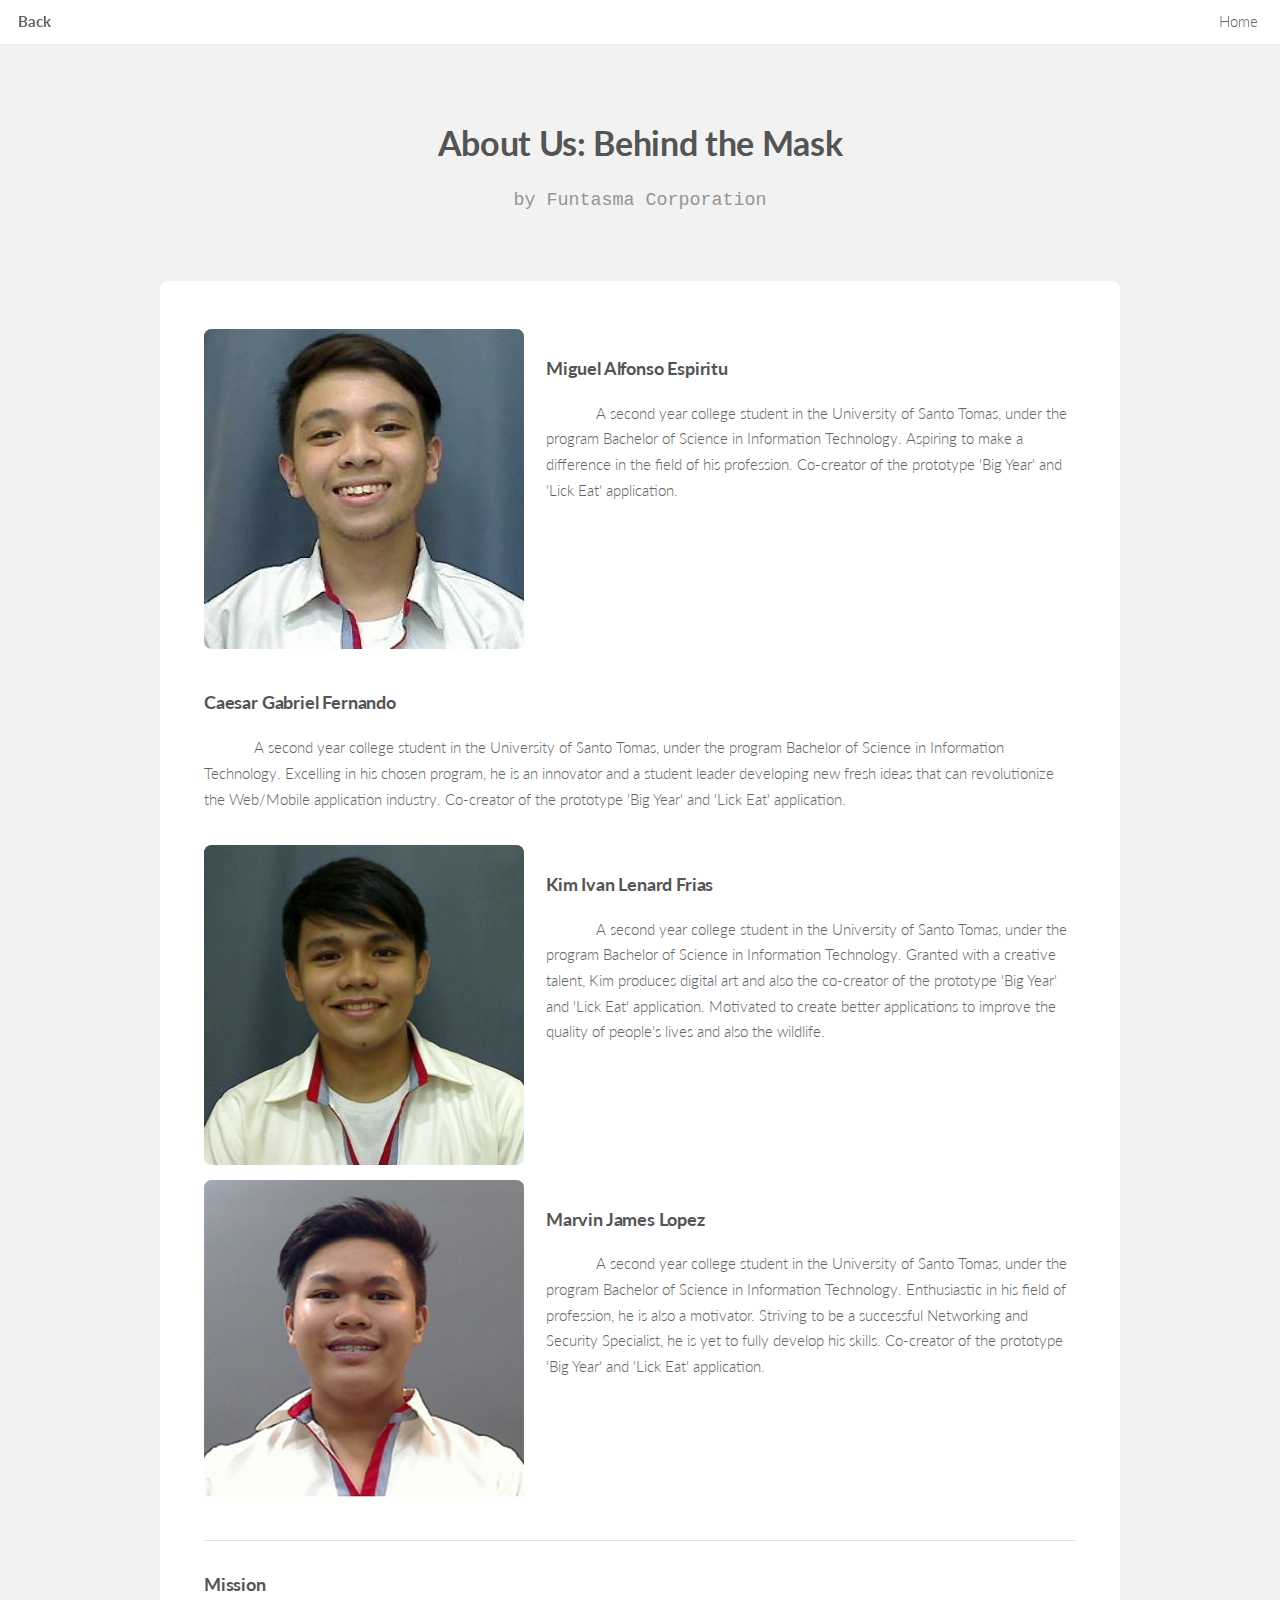
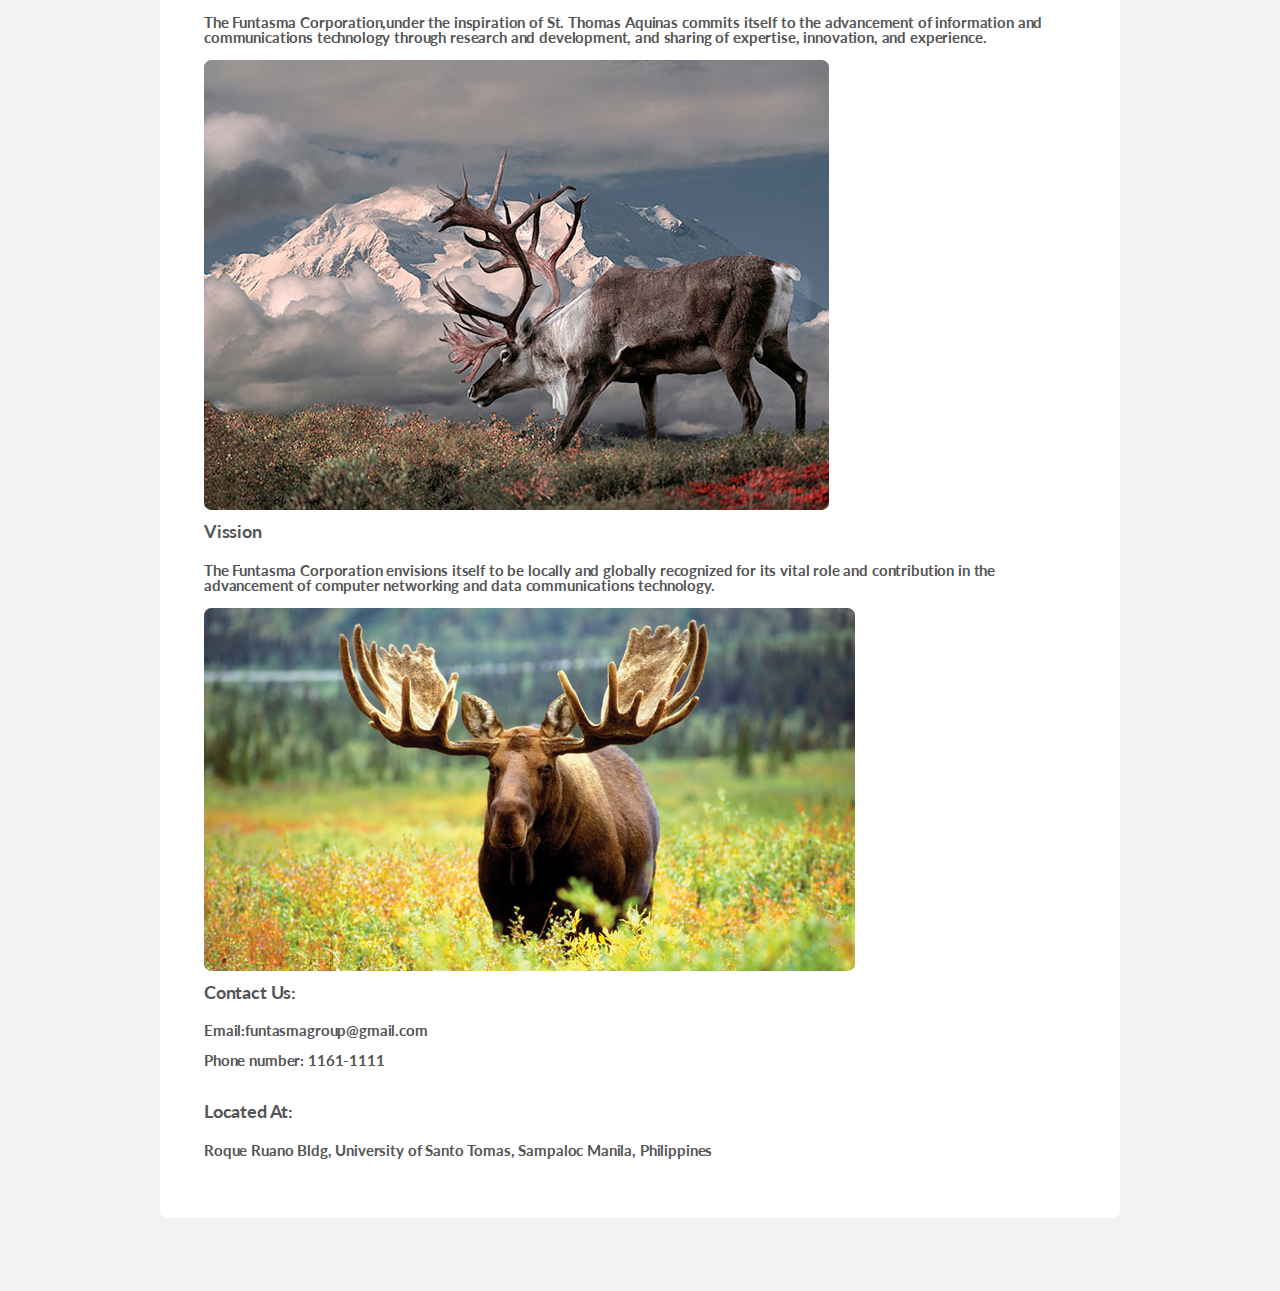
==== About Us.html @ 02ab01d4 "Final" ====
<!DOCTYPE HTML>

<!-- CAPITAL -->

<html>
	<head>
		<title>Big Year Web Page</title>
		<link rel="icon" type="image/png" href="images/logo.png" />
		
		<meta http-equiv="content-type" content="text/html; charset=utf-8" />
		<meta name="description" content="" />
		<meta name="keywords" content="" />

		<script src="js/jquery.min.js"></script>
		<script src="js/jquery.dropotron.min.js"></script>
		<script src="js/jquery.scrollgress.min.js"></script>
		<script src="js/jquery.scrolly.min.js"></script>
		<script src="js/jquery.slidertron.min.js"></script>
		<script src="js/skel.min.js"></script>
		<script src="js/skel-layers.min.js"></script>
		<script src="js/init.js"></script>
		<noscript>
			<link rel="stylesheet" href="css/skel.css" />
			<link rel="stylesheet" href="css/style.css" />
			<link rel="stylesheet" href="css/style-xlarge.css" />
		</noscript>
		
	</head>
	<body style="background-image: url(images/Wild1.jpg); background-size: cover">

		<!-- Header -->
			<header id="header" class="skel-layers-fixed">
			<h1><a href="index.html">Back</a></h1>		
			<nav id="nav">
					<ul>
						<li><a href="index.html">Home</a></li>
					</ul>
				</nav>
			</header>

		<!-- Main -->
			<section id="main" class="wrapper style1">
				<header class="major">
					<h2>About Us: Behind the Mask</h2>
					<p style="font-family: courier">by Funtasma Corporation</p>
				</header>
				<div class="container">
					<div class="row 150%">


							<!-- Content -->
								<section id="content">								
									<div class= "right">
									<a href="#" class="image left"><img src="images/AU-migz.jpg" alt="" /></a>
									</div>
									<p>
									<h3>Miguel Alfonso Espiritu</h3>
									<div class="eksdi">
									 A second year college student in the University of Santo Tomas,  under the program Bachelor of Science in Information Technology.
									 Aspiring to make a difference in the field of his profession. Co-creator of the prototype 'Big Year' and 'Lick Eat' application. 
									 
									
									</p>
									</div>
								</section>
								
								
								<section id="content">
									<div class= "right">

									<a href="#" class="image left"><img src="images/AU-caesar.jpg" alt="" /></a>
									</div>
									<p>
									<h3>Caesar Gabriel Fernando</h3>
									<div class="eksdi">
									 A second year college student in the University of Santo Tomas,  under the program Bachelor of Science in Information Technology. Excelling 
									 in his chosen program, he is an innovator and a student leader developing new fresh ideas that can revolutionize the Web/Mobile application 
									 industry. Co-creator of the prototype 'Big Year' and 'Lick Eat' application. 									 
									</p>
								</section>
								

								<section id="content">								
									<div class= "right">
									<a href="#" class="image left"><img src="images/AU-kim.jpg" alt="" /></a>
									</div>
									<p>
									<h3>Kim Ivan Lenard Frias</h3>
									<div class="eksdi">
									 A second year college student in the University of Santo Tomas,  under the program Bachelor of Science in Information Technology. 
									 Granted with a creative talent, Kim produces digital art and also the co-creator of the prototype 'Big Year' and 'Lick Eat' application.
									 Motivated to create better applications to improve the quality of people's lives and also the wildlife. 
									</p>
									</div>
								</section>

								
								<section id="content">								
									<div class= "right">
									<a href="#" class="image left"><img src="images/AU-marvin.jpg" alt="" /></a>
									</div>
									<p>
									<h3>Marvin James Lopez </h3>
									<div class="eksdi">
									 A second year college student in the University of Santo Tomas, under the program Bachelor of Science in Information Technology. Enthusiastic
									 in his field of profession, he is also a motivator. Striving to be a successful Networking and Security Specialist, he is yet to fully develop
									 his skills. Co-creator of the prototype 'Big Year' and 'Lick Eat' application. 
									</p>
									</div>
								</section>
								
								
								<!-- Sidebar -->
								<section id="sidebar">
									<section>
									</section>
									<hr />
									<section>
										<h3>Mission</h3>
										<h1>The Funtasma Corporation,under the inspiration of St. Thomas Aquinas commits itself to the advancement of
										information and communications technology through research and development,
										and sharing of expertise, innovation, and experience. </h1>
										<a href="#" class="image img"><img src="images/wildlife-4.jpg" alt="" /></a>
										
										<h3>Vission</h3>
										<h1> The Funtasma Corporation envisions itself to be locally and globally recognized for
										its vital role and contribution in
										the advancement of computer networking and data communications technology.</h1>
										<a href="#" class="image img"><img src="images/wildlife-3.jpg" alt="" /></a>
										
										<h3>Contact Us:</h3>
										<h1>Email:funtasmagroup@gmail.com<h1>
										<p>Phone number: 1161-1111</p>
								
										<h3>Located At:</h3>
										<h1>Roque Ruano Bldg, University of Santo Tomas, Sampaloc Manila, Philippines</h1>
									</section>
								</section>
								
					</div>
				</div>
			</section>

	</body>
</html>
---- css/skel.css ----
/* Resets (http://meyerweb.com/eric/tools/css/reset/ | v2.0 | 20110126 | License: none (public domain)) */

	html,body,div,span,applet,object,iframe,h1,h2,h3,h4,h5,h6,p,blockquote,pre,a,abbr,acronym,address,big,cite,code,del,dfn,em,img,ins,kbd,q,s,samp,small,strike,strong,sub,sup,tt,var,b,u,i,center,dl,dt,dd,ol,ul,li,fieldset,form,label,legend,table,caption,tbody,tfoot,thead,tr,th,td,article,aside,canvas,details,embed,figure,figcaption,footer,header,hgroup,menu,nav,output,ruby,section,summary,time,mark,audio,video{margin:0;padding:0;border:0;font-size:100%;font:inherit;vertical-align:baseline;}article,aside,details,figcaption,figure,footer,header,hgroup,menu,nav,section{display:block;}body{line-height:1;}ol,ul{list-style:none;}blockquote,q{quotes:none;}blockquote:before,blockquote:after,q:before,q:after{content:'';content:none;}table{border-collapse:collapse;border-spacing:0;}body{-webkit-text-size-adjust:none}

/* Box Model */

	*, *:before, *:after {
		-moz-box-sizing: border-box;
		-webkit-box-sizing: border-box;
		box-sizing: border-box;
	}

/* Container */

	body {
		/* min-width: (containers) */
		min-width: 1200px;
	}

	.container {
		margin-left: auto;
		margin-right: auto;
		
		/* width: (containers) */
		width: 1200px;
	}

	/* Modifiers */

		/* 125% */
			.container.\31 25\25 {
				width: 100%;
				
				/* max-width: (containers * 1.25) */
				max-width: 1500px;

				/* min-width: (containers) */
				min-width: 1200px;
			}

		/* 75% */
			.container.\37 5\25 {
				
				/* width: (containers * 0.75) */
				width: 900px;

			}

		/* 50% */
			.container.\35 0\25 {
				
				/* width: (containers * 0.50) */
				width: 600px;

			}

		/* 25% */
			.container.\32 5\25 {
				
				/* width: (containers * 0.25) */
				width: 300px;

			}

/* Grid */

	.row {
		border-bottom: solid 1px transparent;
	}
	
	.row > * {
		float: left;
	}
	
	.row:after, .row:before {
		content: '';
		display: block;
		clear: both;
		height: 0;
	}
	
	.row.uniform > * > :first-child {
		margin-top: 0;
	}
	
	.row.uniform > * > :last-child {
		margin-bottom: 0;
	}

	/* Gutters */

		/* Normal */
		
			.row > * {
				/* padding: (gutters.horizontal) 0 0 (gutters.vertical) */
				padding: 0 0 0 2em;
			}

			.row {
				/* margin: -(gutters.horizontal) 0 0 -(gutters.vertical) */
				margin: 0 0 0 -2em;
			}
			
			.row.uniform > * {
				/* padding: (gutters.vertical) 0 0 (gutters.vertical) */
				padding: 2em 0 0 2em;
			}

			.row.uniform {
				/* margin: -(gutters.vertical) 0 0 -(gutters.vertical) */
				margin: -2em 0 0 -2em;
			}
			
		/* 200% */
		
			.row.\32 00\25 > * {
				/* padding: (gutters.horizontal) 0 0 (gutters.vertical) */
				padding: 0 0 0 4em;
			}

			.row.\32 00\25 {
				/* margin: -(gutters.horizontal) 0 0 -(gutters.vertical) */
				margin: 0 0 0 -4em;
			}

			.row.uniform.\32 00\25 > * {
				/* padding: (gutters.vertical) 0 0 (gutters.vertical) */
				padding: 4em 0 0 4em;
			}

			.row.uniform.\32 00\25 {
				/* margin: -(gutters.vertical) 0 0 -(gutters.vertical) */
				margin: -4em 0 0 -4em;
			}

		/* 150% */
		
			.row.\31 50\25 > * {
				/* padding: (gutters.horizontal) 0 0 (gutters.vertical) */
				padding: 0 0 0 1.5em;
			}

			.row.\31 50\25 {
				/* margin: -(gutters.horizontal) 0 0 -(gutters.vertical) */
				margin: 0 0 0 -1.5em;
			}

			.row.uniform.\31 50\25 > * {
				/* padding: (gutters.vertical) 0 0 (gutters.vertical) */
				padding: 1.5em 0 0 1.5em;
			}

			.row.uniform.\31 50\25 {
				/* margin: -(gutters.vertical) 0 0 -(gutters.vertical) */
				margin: -1.5em 0 0 -1.5em;
			}

		/* 50% */
		
			.row.\35 0\25 > * {
				/* padding: (gutters.horizontal) 0 0 (gutters.vertical) */
				padding: 0 0 0 1em;
			}

			.row.\35 0\25 {
				/* margin: -(gutters.horizontal) 0 0 -(gutters.vertical) */
				margin: 0 0 0 -1em;
			}

			.row.uniform.\35 0\25 > * {
				/* padding: (gutters.vertical) 0 0 (gutters.vertical) */
				padding: 1em 0 0 1em;
			}

			.row.uniform.\35 0\25 {
				/* margin: -(gutters.vertical) 0 0 -(gutters.vertical) */
				margin: -1em 0 0 -1em;
			}

		/* 25% */
		
			.row.\32 5\25 > * {
				/* padding: (gutters.horizontal) 0 0 (gutters.vertical) */
				padding: 0 0 0 0.5em;
			}

			.row.\32 5\25 {
				/* margin: -(gutters.horizontal) 0 0 -(gutters.vertical) */
				margin: 0 0 0 -0.5em;
			}

			.row.uniform.\32 5\25 > * {
				/* padding: (gutters.vertical) 0 0 (gutters.vertical) */
				padding: 0.5em 0 0 0.5em;
			}

			.row.uniform.\32 5\25 {
				/* margin: -(gutters.vertical) 0 0 -(gutters.vertical) */
				margin: -0.5em 0 0 -0.5em;
			}

		/* 0% */
		
			.row.\30 \25 > * {
				/* padding: (gutters.horizontal) 0 0 (gutters.vertical) */
				padding: 0;
			}

			.row.\30 \25 {
				/* margin: -(gutters.horizontal) 0 0 -(gutters.vertical) */
				margin: 0;
			}

	/* Cells */

		.\31 2u, .\31 2u\24, .\31 2u\28 1\29, .\31 2u\24\28 1\29 { width: 100%; clear: none; }
		.\31 1u, .\31 1u\24, .\31 1u\28 1\29, .\31 1u\24\28 1\29 { width: 91.6666666667%; clear: none; }
		.\31 0u, .\31 0u\24, .\31 0u\28 1\29, .\31 0u\24\28 1\29 { width: 83.3333333333%; clear: none; }
		.\39 u, .\39 u\24, .\39 u\28 1\29, .\39 u\24\28 1\29 { width: 75%; clear: none; }
		.\38 u, .\38 u\24, .\38 u\28 1\29, .\38 u\24\28 1\29 { width: 66.6666666667%; clear: none; }
		.\37 u, .\37 u\24, .\37 u\28 1\29, .\37 u\24\28 1\29 { width: 58.3333333333%; clear: none; }
		.\36 u, .\36 u\24, .\36 u\28 1\29, .\36 u\24\28 1\29 { width: 50%; clear: none; }
		.\35 u, .\35 u\24, .\35 u\28 1\29, .\35 u\24\28 1\29 { width: 41.6666666667%; clear: none; }
		.\34 u, .\34 u\24, .\34 u\28 1\29, .\34 u\24\28 1\29 { width: 33.3333333333%; clear: none; }
		.\33 u, .\33 u\24, .\33 u\28 1\29, .\33 u\24\28 1\29 { width: 25%; clear: none; }
		.\32 u, .\32 u\24, .\32 u\28 1\29, .\32 u\24\28 1\29 { width: 16.6666666667%; clear: none; }
		.\31 u, .\31 u\24, .\31 u\28 1\29, .\31 u\24\28 1\29 { width: 8.3333333333%; clear: none; }

		.\31 2u\24 + *, .\31 2u\24\28 1\29 + *,
		.\31 1u\24 + *, .\31 1u\24\28 1\29 + *,
		.\31 0u\24 + *, .\31 0u\24\28 1\29 + *,
		.\39 u\24 + *, .\39 u\24\28 1\29 + *,
		.\38 u\24 + *, .\38 u\24\28 1\29 + *,
		.\37 u\24 + *, .\37 u\24\28 1\29 + *,
		.\36 u\24 + *, .\36 u\24\28 1\29 + *,
		.\35 u\24 + *, .\35 u\24\28 1\29 + *,
		.\34 u\24 + *, .\34 u\24\28 1\29 + *,
		.\33 u\24 + *, .\33 u\24\28 1\29 + *,
		.\32 u\24 + *, .\32 u\24\28 1\29 + *,
		.\31 u\24  + *,  .\31 u\24\28 1\29 + * {
			clear: left;
		}
			
		.\-11u { margin-left: 91.6666666667% }
		.\-10u { margin-left: 83.3333333333% }
		.\-9u { margin-left: 75% }
		.\-8u { margin-left: 66.6666666667% }
		.\-7u { margin-left: 58.3333333333% }
		.\-6u { margin-left: 50% }
		.\-5u { margin-left: 41.6666666667% }
		.\-4u { margin-left: 33.3333333333% }
		.\-3u { margin-left: 25% }
		.\-2u { margin-left: 16.6666666667% }
		.\-1u { margin-left: 8.3333333333% }
---- css/style.css ----
@import url(font-awesome.min.css);
@import url("http://fonts.googleapis.com/css?family=Lato:300,700");

/*
	Drift by Pixelarity
	pixelarity.com @pixelarity
	License: pixelarity.com/license
*/

/* Basic */

	body {
		background: #fff;
	}

		body.is-loading * {
			-moz-animation: none !important;
			-webkit-animation: none !important;
			-o-animation: none !important;
			-ms-animation: none !important;
			animation: none !important;
			-moz-transition: none !important;
			-webkit-transition: none !important;
			-o-transition: none !important;
			-ms-transition: none !important;
			transition: none !important;
		}

	body, input, select, textarea {
		color: #646464;
		font-family: "Lato", Helvetica, sans-serif;
		font-size: 15pt;
		font-weight: 300;
		line-height: 1.75em;
	}

	a {
		-moz-transition: color 0.2s ease-in-out, border-color 0.2s ease-in-out;
		-webkit-transition: color 0.2s ease-in-out, border-color 0.2s ease-in-out;
		-o-transition: color 0.2s ease-in-out, border-color 0.2s ease-in-out;
		-ms-transition: color 0.2s ease-in-out, border-color 0.2s ease-in-out;
		transition: color 0.2s ease-in-out, border-color 0.2s ease-in-out;
		color: #e0555a;
		text-decoration: none;
		border-bottom: dotted 1px;
	}

		a:hover {
			text-decoration: none;
			color: #e0555a !important;
			border-bottom-color: transparent;
		}

		div.center{
			text-align:center;
			width:100%;
		}
		iframe{
			width:560px;
		}
		
		div.eksdi{
			text-indent: 50px;
		}
	strong, b {
		color: #545454;
		font-weight: 700;
	}

	em, i {
		font-style: italic;
	}

	p {
		margin: 0 0 2em 0;
	}

	h1, h2, h3, h4, h5, h6 {
		color: #545454;
		font-weight: 700;
		line-height: 1em;
		margin: 0 0 1em 0;
		letter-spacing: -0.01em;
	}

		h1 a, h2 a, h3 a, h4 a, h5 a, h6 a {
			color: inherit;
			text-decoration: none;
		}

	h2 {
		font-size: 1.75em;
		line-height: 1.5em;
	}

	h3 {
		font-size: 1.25em;
		line-height: 1.5em;
	}

	h4 {
		font-size: 1.1em;
		line-height: 1.5em;
	}

	h5 {
		font-size: 0.9em;
		line-height: 1.5em;
	}

	h6 {
		font-size: 0.7em;
		line-height: 1.5em;
	}

	sub {
		font-size: 0.8em;
		position: relative;
		top: 0.5em;
	}

	sup {
		font-size: 0.8em;
		position: relative;
		top: -0.5em;
	}

	hr {
		border: 0;
		border-bottom: solid 1px rgba(144, 144, 144, 0.25);
		margin: 2em 0;
	}

		hr.major {
			margin: 3em 0;
		}

	blockquote {
		border-left: solid 4px rgba(144, 144, 144, 0.25);
		font-style: italic;
		margin: 0 0 2em 0;
		padding: 0.5em 0 0.5em 2em;
	}

	code {
		background: rgba(144, 144, 144, 0.075);
		border-radius: 0.5em;
		border: solid 1px rgba(144, 144, 144, 0.25);
		font-family: "Courier New", monospace;
		font-size: 0.9em;
		margin: 0 0.25em;
		padding: 0.25em 0.65em;
	}

	pre {
		-webkit-overflow-scrolling: touch;
		font-family: "Courier New", monospace;
		font-size: 0.9em;
		margin: 0 0 2em 0;
	}

		pre code {
			display: block;
			line-height: 1.75em;
			padding: 1em 1.5em;
			overflow-x: auto;
		}

	.align-left {
		text-align: left;
	}

	.align-center {
		text-align: center;
	}

	.align-right {
		text-align: right;
	}

/* Section/Article */

	section.special, article.special {
		text-align: center;
	}

	header p {
		color: #949494;
		position: relative;
		margin: 0 0 1.5em 0;
	}

	header h2 + p {
		font-size: 1.25em;
		margin-top: -1em;
		line-height: 1.75em;
	}

	header h3 + p {
		font-size: 1.1em;
		margin-top: -0.85em;
		line-height: 1.5em;
	}

	header h4 + p,
	header h5 + p,
	header h6 + p {
		font-size: 0.9em;
		margin-top: -0.75em;
		line-height: 1.5em;
	}

	header.major {
		text-align: center;
	}

		header.major h2 {
			font-size: 2.35em;
		}

		header.major p {
			margin: -1em 0 3.5em 0;
		}

/* Form */

	form {
		margin: 0 0 2em 0;
	}

	label {
		color: #545454;
		display: block;
		font-size: 0.9em;
		font-weight: 700;
		margin: 0 0 1em 0;
	}

	input[type="text"],
	input[type="password"],
	input[type="email"],
	select,
	textarea {
		-moz-appearance: none;
		-webkit-appearance: none;
		-o-appearance: none;
		-ms-appearance: none;
		appearance: none;
		background: rgba(144, 144, 144, 0.075);
		border-radius: 0.5em;
		border: none;
		border: solid 1px rgba(144, 144, 144, 0.25);
		color: inherit;
		display: block;
		outline: 0;
		padding: 0 1em;
		text-decoration: none;
		width: 100%;
	}

		input[type="text"]:invalid,
		input[type="password"]:invalid,
		input[type="email"]:invalid,
		select:invalid,
		textarea:invalid {
			box-shadow: none;
		}

		input[type="text"]:focus,
		input[type="password"]:focus,
		input[type="email"]:focus,
		select:focus,
		textarea:focus {
			border-color: #e0555a;
			box-shadow: 0 0 0 1px #e0555a;
		}

	.select-wrapper {
		text-decoration: none;
		display: block;
		position: relative;
	}

		.select-wrapper:before {
			-moz-osx-font-smoothing: grayscale;
			-webkit-font-smoothing: antialiased;
			font-family: FontAwesome;
			font-style: normal;
			font-weight: normal;
			text-transform: none !important;
		}

		.select-wrapper:before {
			content: '\f078';
			color: rgba(144, 144, 144, 0.25);
			display: block;
			height: 2.75em;
			line-height: 2.75em;
			pointer-events: none;
			position: absolute;
			right: 0;
			text-align: center;
			top: 0;
			width: 2.75em;
		}

		.select-wrapper select::-ms-expand {
			display: none;
		}

	input[type="text"],
	input[type="password"],
	input[type="email"],
	select {
		height: 2.75em;
	}

	textarea {
		padding: 0.75em 1em;
	}

	input[type="checkbox"],
	input[type="radio"] {
		-moz-appearance: none;
		-webkit-appearance: none;
		-o-appearance: none;
		-ms-appearance: none;
		appearance: none;
		display: block;
		float: left;
		margin-right: -2em;
		opacity: 0;
		width: 1em;
		z-index: -1;
	}

		input[type="checkbox"] + label,
		input[type="radio"] + label {
			text-decoration: none;
			color: #646464;
			cursor: pointer;
			display: inline-block;
			font-size: 1em;
			font-weight: 300;
			padding-left: 2.4em;
			padding-right: 0.75em;
			position: relative;
		}

			input[type="checkbox"] + label:before,
			input[type="radio"] + label:before {
				-moz-osx-font-smoothing: grayscale;
				-webkit-font-smoothing: antialiased;
				font-family: FontAwesome;
				font-style: normal;
				font-weight: normal;
				text-transform: none !important;
			}

			input[type="checkbox"] + label:before,
			input[type="radio"] + label:before {
				background: rgba(144, 144, 144, 0.075);
				border-radius: 0.5em;
				border: solid 1px rgba(144, 144, 144, 0.25);
				content: '';
				display: inline-block;
				height: 1.65em;
				left: 0;
				line-height: 1.58125em;
				position: absolute;
				text-align: center;
				top: 0;
				width: 1.65em;
			}

		input[type="checkbox"]:checked + label:before,
		input[type="radio"]:checked + label:before {
			background: #494d53;
			border-color: #494d53;
			color: #ffffff;
			content: '\f00c';
		}

		input[type="checkbox"]:focus + label:before,
		input[type="radio"]:focus + label:before {
			border-color: #e0555a;
			box-shadow: 0 0 0 1px #e0555a;
		}

	input[type="checkbox"] + label:before {
		border-radius: 0.5em;
	}

	input[type="radio"] + label:before {
		border-radius: 100%;
	}

	::-webkit-input-placeholder {
		color: #949494 !important;
		opacity: 1.0;
	}

	:-moz-placeholder {
		color: #949494 !important;
		opacity: 1.0;
	}

	::-moz-placeholder {
		color: #949494 !important;
		opacity: 1.0;
	}

	:-ms-input-placeholder {
		color: #949494 !important;
		opacity: 1.0;
	}

	.formerize-placeholder {
		color: #949494 !important;
		opacity: 1.0;
	}

/* Box */

	.box {
		border-radius: 0.5em;
		border: solid 1px rgba(144, 144, 144, 0.25);
		margin-bottom: 2em;
		padding: 2em;
	}

		.box > :last-child,
		.box > :last-child > :last-child,
		.box > :last-child > :last-child > :last-child {
			margin-bottom: 0;
		}

		.box.alt {
			border: 0;
			border-radius: 0;
			padding: 0;
		}

		.box.post {
			margin-left: auto;
			margin-right: auto;
			text-align: center;
		}

			.box.post .image:first-child {
				border-bottom-left-radius: 0;
				border-bottom-right-radius: 0;
				margin: -2em 0 2em -2em;
				width: calc(100% + 4em);
			}

				.box.post .image:first-child img {
					border-bottom-left-radius: 0;
					border-bottom-right-radius: 0;
				}

/* Icon */

	.icon {
		text-decoration: none;
		border-bottom: none;
		position: relative;
	}

		.icon:before {
			-moz-osx-font-smoothing: grayscale;
			-webkit-font-smoothing: antialiased;
			font-family: FontAwesome;
			font-style: normal;
			font-weight: normal;
			text-transform: none !important;
		}

		.icon > .label {
			display: none;
		}

/* Image */

	.image {
		border-radius: 0.5em;
		border: 0;
		display: inline-block;
		position: relative;
	}

		.image img {
			position: relative;
			border-radius: 0.5em;
			display: block;
		}

		.image.left {
			float: left;
			padding: 0 1.5em 1em 0;
			top: 0.25em;
		}

		.image.right {
			float: right;
			padding: 0 0 1em 1.5em;
			top: 0.25em;
		}

		.image.left, .image.right {
			max-width: 40%;
		}

			.image.left img, .image.right img {
				width: 100%;
			}

		.image.fit {
			display: block;
			margin: 0 0 2em 0;
			width: 100%;
		}

			.image.fit img {
				display: block;
				width: 100%;
			}

/* List */

	ol {
		list-style: decimal;
		margin: 0 0 2em 0;
		padding-left: 1.25em;
	}

		ol li {
			padding-left: 0.25em;
		}

	ul {
		list-style: disc;
		margin: 0 0 2em 0;
		padding-left: 1em;
	}

		ul li {
			padding-left: 0.5em;
		}

		ul.alt {
			list-style: none;
			padding-left: 0;
		}

			ul.alt li {
				border-top: solid 1px rgba(144, 144, 144, 0.25);
				padding: 0.5em 0;
			}

				ul.alt li:first-child {
					border-top: 0;
					padding-top: 0;
				}

		ul.icons {
			cursor: default;
			list-style: none;
			padding-left: 0;
		}

			ul.icons li {
				display: inline-block;
				padding: 0 1.25em 0 0;
			}

				ul.icons li:last-child {
					padding-right: 0 !important;
				}

				ul.icons li .icon {
					border-radius: 0.5em;
					border: solid 1px rgba(144, 144, 144, 0.25);
					color: #949494 !important;
					display: inline-block;
					font-size: 1.25em;
					height: 2.75em;
					line-height: 2.75em;
					text-align: center;
					width: 2.75em;
				}

				ul.icons li a.icon {
					-moz-transition: background-color 0.2s ease-in-out, color 0.2s ease-in-out;
					-webkit-transition: background-color 0.2s ease-in-out, color 0.2s ease-in-out;
					-o-transition: background-color 0.2s ease-in-out, color 0.2s ease-in-out;
					-ms-transition: background-color 0.2s ease-in-out, color 0.2s ease-in-out;
					transition: background-color 0.2s ease-in-out, color 0.2s ease-in-out;
				}

					ul.icons li a.icon:hover {
						background-color: rgba(144, 144, 144, 0.075);
					}

					ul.icons li a.icon:active {
						background-color: rgba(144, 144, 144, 0.2);
					}

		ul.actions {
			cursor: default;
			list-style: none;
			padding-left: 0;
		}

			ul.actions li {
				display: inline-block;
				padding: 0 1em 0 0;
				vertical-align: middle;
			}

				ul.actions li:last-child {
					padding-right: 0;
				}

			ul.actions.small li {
				padding: 0 0.5em 0 0;
			}

			ul.actions.vertical li {
				display: block;
				padding: 1em 0 0 0;
			}

				ul.actions.vertical li:first-child {
					padding-top: 0;
				}

				ul.actions.vertical li > * {
					margin-bottom: 0;
				}

			ul.actions.vertical.small li {
				padding: 0.5em 0 0 0;
			}

				ul.actions.vertical.small li:first-child {
					padding-top: 0;
				}

			ul.actions.fit {
				display: table;
				margin-left: -1em;
				padding: 0;
				table-layout: fixed;
				width: calc(100% + 1em);
			}

				ul.actions.fit li {
					display: table-cell;
					padding: 0 0 0 1em;
				}

					ul.actions.fit li > * {
						margin-bottom: 0;
					}

				ul.actions.fit.small {
					margin-left: -0.5em;
					width: calc(100% + 0.5em);
				}

					ul.actions.fit.small li {
						padding: 0 0 0 0.5em;
					}

		ul.menu {
			line-height: 1em;
			list-style: none;
			padding: 0;
		}

			ul.menu li {
				border-left: solid 1px rgba(144, 144, 144, 0.25);
				display: inline-block;
				margin-left: 1em;
				padding-left: 1em;
			}

				ul.menu li:first-child {
					border-left: 0;
					margin-left: 0;
					padding-left: 0;
				}

	dl {
		margin: 0 0 2em 0;
	}

/* Table */

	.table-wrapper {
		-webkit-overflow-scrolling: touch;
		overflow-x: auto;
	}

	table {
		margin: 0 0 2em 0;
		width: 100%;
	}

		table tbody tr {
			border: solid 1px rgba(144, 144, 144, 0.25);
			border-left: 0;
			border-right: 0;
		}

			table tbody tr:nth-child(2n + 1) {
				background-color: rgba(144, 144, 144, 0.075);
			}

		table td {
			padding: 0.75em 0.75em;
		}

		table th {
			color: #545454;
			font-size: 0.9em;
			font-weight: 700;
			padding: 0 0.75em 0.75em 0.75em;
			text-align: left;
		}

		table thead {
			border-bottom: solid 2px rgba(144, 144, 144, 0.25);
		}

		table tfoot {
			border-top: solid 2px rgba(144, 144, 144, 0.25);
		}

		table.alt {
			border-collapse: separate;
		}

			table.alt tbody tr td {
				border: solid 1px rgba(144, 144, 144, 0.25);
				border-left-width: 0;
				border-top-width: 0;
			}

				table.alt tbody tr td:first-child {
					border-left-width: 1px;
				}

			table.alt tbody tr:first-child td {
				border-top-width: 1px;
			}

			table.alt thead {
				border-bottom: 0;
			}

			table.alt tfoot {
				border-top: 0;
			}

/* Button */

	input[type="submit"],
	input[type="reset"],
	input[type="button"],
	.button {
		-moz-appearance: none;
		-webkit-appearance: none;
		-o-appearance: none;
		-ms-appearance: none;
		appearance: none;
		-moz-transition: background-color 0.2s ease-in-out, color 0.2s ease-in-out;
		-webkit-transition: background-color 0.2s ease-in-out, color 0.2s ease-in-out;
		-o-transition: background-color 0.2s ease-in-out, color 0.2s ease-in-out;
		-ms-transition: background-color 0.2s ease-in-out, color 0.2s ease-in-out;
		transition: background-color 0.2s ease-in-out, color 0.2s ease-in-out;
		background-color: transparent;
		border-radius: 0.5em;
		border: solid 1px rgba(144, 144, 144, 0.25) !important;
		color: #545454 !important;
		cursor: pointer;
		display: inline-block;
		font-size: 0.8em;
		font-weight: 700;
		height: 3.5em;
		letter-spacing: 0.1em;
		line-height: 3.5em;
		overflow: hidden;
		padding: 0 2em;
		text-align: center;
		text-decoration: none;
		text-overflow: ellipsis;
		text-transform: uppercase;
		white-space: nowrap;
	}

		input[type="submit"]:hover,
		input[type="reset"]:hover,
		input[type="button"]:hover,
		.button:hover {
			background-color: rgba(144, 144, 144, 0.075);
			color: #545454 !important;
		}

		input[type="submit"]:active,
		input[type="reset"]:active,
		input[type="button"]:active,
		.button:active {
			background-color: rgba(144, 144, 144, 0.2);
		}

		input[type="submit"].icon,
		input[type="reset"].icon,
		input[type="button"].icon,
		.button.icon {
			padding-left: 1.35em;
		}

			input[type="submit"].icon:before,
			input[type="reset"].icon:before,
			input[type="button"].icon:before,
			.button.icon:before {
				margin-right: 0.5em;
			}

		input[type="submit"].fit,
		input[type="reset"].fit,
		input[type="button"].fit,
		.button.fit {
			display: block;
			margin: 0 0 1em 0;
			width: 100%;
		}

		input[type="submit"].small,
		input[type="reset"].small,
		input[type="button"].small,
		.button.small {
			font-size: 0.8em;
		}

		input[type="submit"].big,
		input[type="reset"].big,
		input[type="button"].big,
		.button.big {
			font-size: 1em;
			height: 3.5em;
			line-height: 3.5em;
			padding: 0 2.25em;
		}

		input[type="submit"].special,
		input[type="reset"].special,
		input[type="button"].special,
		.button.special {
			background-color: #e0555a;
			color: #ffffff !important;
		}

			input[type="submit"].special:hover,
			input[type="reset"].special:hover,
			input[type="button"].special:hover,
			.button.special:hover {
				background-color: #E46B6F;
			}

			input[type="submit"].special:active,
			input[type="reset"].special:active,
			input[type="button"].special:active,
			.button.special:active {
				background-color: #DC3F45;
			}

		input[type="submit"].disabled, input[type="submit"]:disabled,
		input[type="reset"].disabled,
		input[type="reset"]:disabled,
		input[type="button"].disabled,
		input[type="button"]:disabled,
		.button.disabled,
		.button:disabled {
			background-color: #646464 !important;
			box-shadow: inset 0 -0.15em 0 0 rgba(0, 0, 0, 0.15);
			color: #fff !important;
			cursor: default;
			opacity: 0.25;
		}

/* Feature */

	.feature {
		text-decoration: none;
		padding-left: 6.5em;
		position: relative;
		text-align: left;
	}

		.feature:before {
			-moz-osx-font-smoothing: grayscale;
			-webkit-font-smoothing: antialiased;
			font-family: FontAwesome;
			font-style: normal;
			font-weight: normal;
			text-transform: none !important;
		}

		.feature:before {
			border-radius: 0.5em;
			border: solid 1px rgba(144, 144, 144, 0.25);
			color: #e0555a;
			display: inline-block;
			font-size: 2.25em;
			height: 2em;
			left: 0;
			line-height: 2em;
			position: absolute;
			text-align: center;
			top: 0;
			width: 2em;
		}

		.feature h3 {
			margin: 0 0 0.7em 0;
		}

/* Slider */

	.slider {
		position: relative;
	}

		.slider .viewer {
			position: relative;
			border-radius: 0.5em;
			border: solid 1.5em #fff;
			height: 20em;
			margin: 0 auto;
			overflow: hidden;
			width: 80%;
		}

		.slider .slide img {
			border-radius: 0.375em;
			display: block;
			width: 100%;
		}

		.slider .nav-next,
		.slider .nav-previous {
			text-decoration: none;
			background: #fff;
			border-radius: 100%;
			color: #ddd;
			cursor: pointer;
			display: block;
			font-size: 3em;
			height: 1.25em;
			line-height: 1.15em;
			margin-top: -0.5em;
			position: absolute;
			text-align: center;
			top: 50%;
			width: 1.25em;
		}

			.slider .nav-next:before,
			.slider .nav-previous:before {
				-moz-osx-font-smoothing: grayscale;
				-webkit-font-smoothing: antialiased;
				font-family: FontAwesome;
				font-style: normal;
				font-weight: normal;
				text-transform: none !important;
			}

			.slider .nav-next:before,
			.slider .nav-previous:before {
				position: relative;
			}

		.slider .nav-next {
			right: 0;
		}

			.slider .nav-next:before {
				content: '\f105';
				right: -0.05em;
			}

		.slider .nav-previous {
			left: 0;
		}

			.slider .nav-previous:before {
				content: '\f104';
				left: -0.05em;
			}

/* Wrapper */

	.wrapper {
		padding: 5em 0 3em 0;
	}

		.wrapper.style1 {
			background: #f2f2f2;
		}

			.wrapper.style1 .box {
				background: #ffffff;
				border: 0;
			}

		.wrapper.style2 {
			background: #ffffff;
		}

		.wrapper.style3 {
			background: #e0555a;
			color: #d1f2f5;
		}

			.wrapper.style3 h1, .wrapper.style3 h2, .wrapper.style3 h3, .wrapper.style3 h4, .wrapper.style3 h5, .wrapper.style3 h6 {
				color: #ffffff;
			}

			.wrapper.style3 header p {
				color: #b5ebef;
			}

			.wrapper.style3 .button {
				border-color: white !important;
				color: #ffffff !important;
			}

				.wrapper.style3 .button:hover {
					background-color: rgba(255, 255, 255, 0.075);
				}

				.wrapper.style3 .button:active {
					background-color: rgba(255, 255, 255, 0.2);
				}

/* Header */

	#skel-layers-wrapper {
		padding-top: 3em;
	}

	body.landing #skel-layers-wrapper {
		padding-top: 0;
	}
	@-moz-keyframes reveal-header { 0% { top: -5em; } 100% { top: 0; } }
	@-webkit-keyframes reveal-header { 0% { top: -5em; } 100% { top: 0; } }
	@-o-keyframes reveal-header { 0% { top: -5em; } 100% { top: 0; } }
	@-ms-keyframes reveal-header { 0% { top: -5em; } 100% { top: 0; } }
	@keyframes reveal-header { 0% { top: -5em; } 100% { top: 0; } }

	#header {
		background-color: #fff;
		box-shadow: 0 1px 2px 0 rgba(0, 0, 0, 0.05);
		color: inherit;
		cursor: default;
		height: 3em;
		left: 0;
		line-height: 3em;
		position: fixed;
		top: 0;
		width: 100%;
		z-index: 10000;
	}

		#header.reveal {
			-moz-animation: reveal-header 0.5s;
			-webkit-animation: reveal-header 0.5s;
			-o-animation: reveal-header 0.5s;
			-ms-animation: reveal-header 0.5s;
			animation: reveal-header 0.5s;
		}

		#header.alt {
			-moz-animation: none;
			-webkit-animation: none;
			-o-animation: none;
			-ms-animation: none;
			animation: none;
			background-color: transparent;
			box-shadow: none;
			color: #fff;
		}

		#header h1 {
			color: inherit;
			font-size: 1em;
			height: inherit;
			left: 1.25em;
			line-height: inherit;
			margin: 0;
			padding: 0;
			position: absolute;
			top: 0;
		}

			#header h1 span {
				font-weight: 300;
			}

			#header h1 a {
				border: 0;
			}

		#header nav {
			height: inherit;
			line-height: inherit;
			position: absolute;
			right: 1.5em;
			top: 0;
			vertical-align: middle;
		}

			#header nav > ul {
				list-style: none;
				margin: 0;
				padding-left: 0;
			}

				#header nav > ul > li {
					border-radius: 0.5em;
					display: inline-block;
					margin-left: 2em;
					padding-left: 0;
				}

					#header nav > ul > li a {
						border: 0;
						color: inherit;
						display: inline-block;
						text-decoration: none;
					}

						#header nav > ul > li a.icon:before {
							margin-right: 0.5em;
						}

					#header nav > ul > li:first-child {
						margin-left: 0;
					}

					#header nav > ul > li .button {
						height: 2.25em;
						line-height: 2.25em;
						margin-bottom: 0;
						padding: 0 1em;
						position: relative;
						top: -0.075em;
						vertical-align: middle;
					}

					#header nav > ul > li > ul {
						display: none;
					}

		#header .container {
			position: relative;
		}

			#header .container h1 {
				left: 0;
			}

			#header .container nav {
				right: 0;
			}

	.dropotron {
		background: #fff;
		border-radius: 0.5em;
		box-shadow: 0 0 3px 1px rgba(0, 0, 0, 0.05);
		list-style: none;
		margin-top: -0.75em;
		min-width: 10em;
		padding: 0.75em 0;
	}

		.dropotron li {
			padding: 0;
		}

			.dropotron li a {
				-moz-transition: none !important;
				-webkit-transition: none !important;
				-o-transition: none !important;
				-ms-transition: none !important;
				transition: none !important;
				border: 0;
				box-shadow: inset 0 1px 0 0 rgba(144, 144, 144, 0.2);
				color: inherit;
				display: block;
				line-height: 2.25em;
				padding: 0 1em;
			}

			.dropotron li:first-child > a {
				box-shadow: none;
			}

			.dropotron li.active > a, .dropotron li:hover > a {
				background: #e0555a;
				color: #ffffff !important;
			}

		.dropotron.level-0 {
			font-size: 0.9em;
			margin-top: 1em;
		}

			.dropotron.level-0:before {
				-moz-transform: rotate(45deg);
				-webkit-transform: rotate(45deg);
				-o-transform: rotate(45deg);
				-ms-transform: rotate(45deg);
				transform: rotate(45deg);
				background: #fff;
				content: '';
				display: block;
				height: 0.75em;
				position: absolute;
				right: 1.5em;
				top: -0.375em;
				width: 0.75em;
				box-shadow: inset 1px 1px 0 0 rgba(0, 0, 0, 0.075);
				box-shadow: -1px -1px 2px 0 rgba(0, 0, 0, 0.05);
			}

/* Banner */

	#banner {
		background-attachment: scroll,						fixed;
		background-color: #494d53;
		background-image: url("images/overlay.png"), url("../images/banner.jpg");
		background-position: top left,					center center;
		background-repeat: repeat,						no-repeat;
		background-size: auto,						cover;
		color: #d1d2d4;
		padding: 16em 0;
		position: relative;
		text-align: center;
	}

		#banner:after {
			-moz-transition: opacity 2s ease-in-out;
			-webkit-transition: opacity 2s ease-in-out;
			-o-transition: opacity 2s ease-in-out;
			-ms-transition: opacity 2s ease-in-out;
			transition: opacity 2s ease-in-out;
			background: #3d4045;
			content: '';
			height: 100%;
			left: 0;
			opacity: 0;
			position: absolute;
			top: 0;
			width: 100%;
			z-index: 1;
		}

		#banner :last-child {
			margin-bottom: 0;
		}

		#banner h1, #banner h2, #banner h3, #banner h4, #banner h5, #banner h6 {
			color: #ffffff;
		}

		#banner .inner {
			position: relative;
			z-index: 2;
		}

		#banner .button {
			border-color: white !important;
			color: #ffffff !important;
		}

			#banner .button:hover {
				background-color: rgba(255, 255, 255, 0.075);
			}

			#banner .button:active {
				background-color: rgba(255, 255, 255, 0.2);
			}

		#banner h2 {
			font-size: 3.25em;
			line-height: 1.25em;
			margin: 0 0 0.5em 0;
			padding: 0;
		}

		#banner p {
			font-size: 1.5em;
			margin-bottom: 1.75em;
		}

	body.is-loading #banner:after {
		opacity: 1.0;
	}

/* One */

	#one {
		padding-bottom: 0;
	}

		#one .slider .viewer {
			border-bottom-left-radius: 0;
			border-bottom-right-radius: 0;
			border-bottom: 0;
		}

		#one .slider .slide img {
			border-bottom-left-radius: 0;
			border-bottom-right-radius: 0;
		}

/* Main */

	#main > .container {
		position: relative;
		background: #ffffff;
		border-radius: 0.5em;
		margin-bottom: 2em;
		padding: 3em;
	}

		#main > .container > :last-child,
		#main > .container > :last-child > :last-child,
		#main > .container > :last-child > :last-child > :last-child {
			margin-bottom: 0;
		}

/* CTA */

	#cta {
		padding: 4em 0;
		text-align: center;
		vertical-align: middle;
	}

		#cta h2 {
			display: inline-block;
			margin: 0 1em 0 0;
			vertical-align: middle;
		}

		#cta .actions {
			display: inline-block;
			margin: 0;
		}

/* Footer */

	#footer {
		color: #949494;
		padding: 4em 0;
		text-align: center;
	}

		#footer .icons {
			margin: 0 0 4em 0;
		}

		#footer .menu a {
			color: inherit;
		}

		#footer .copyright {
			font-size: 0.8em;
		}
---- css/style-xlarge.css ----
/*
	Drift by Pixelarity
	pixelarity.com @pixelarity
	License: pixelarity.com/license
*/

/* Basic */

	body, input, select, textarea {
		font-size: 12pt;
	}

/* Banner */

	#banner {
		padding: 12em 0;
	}
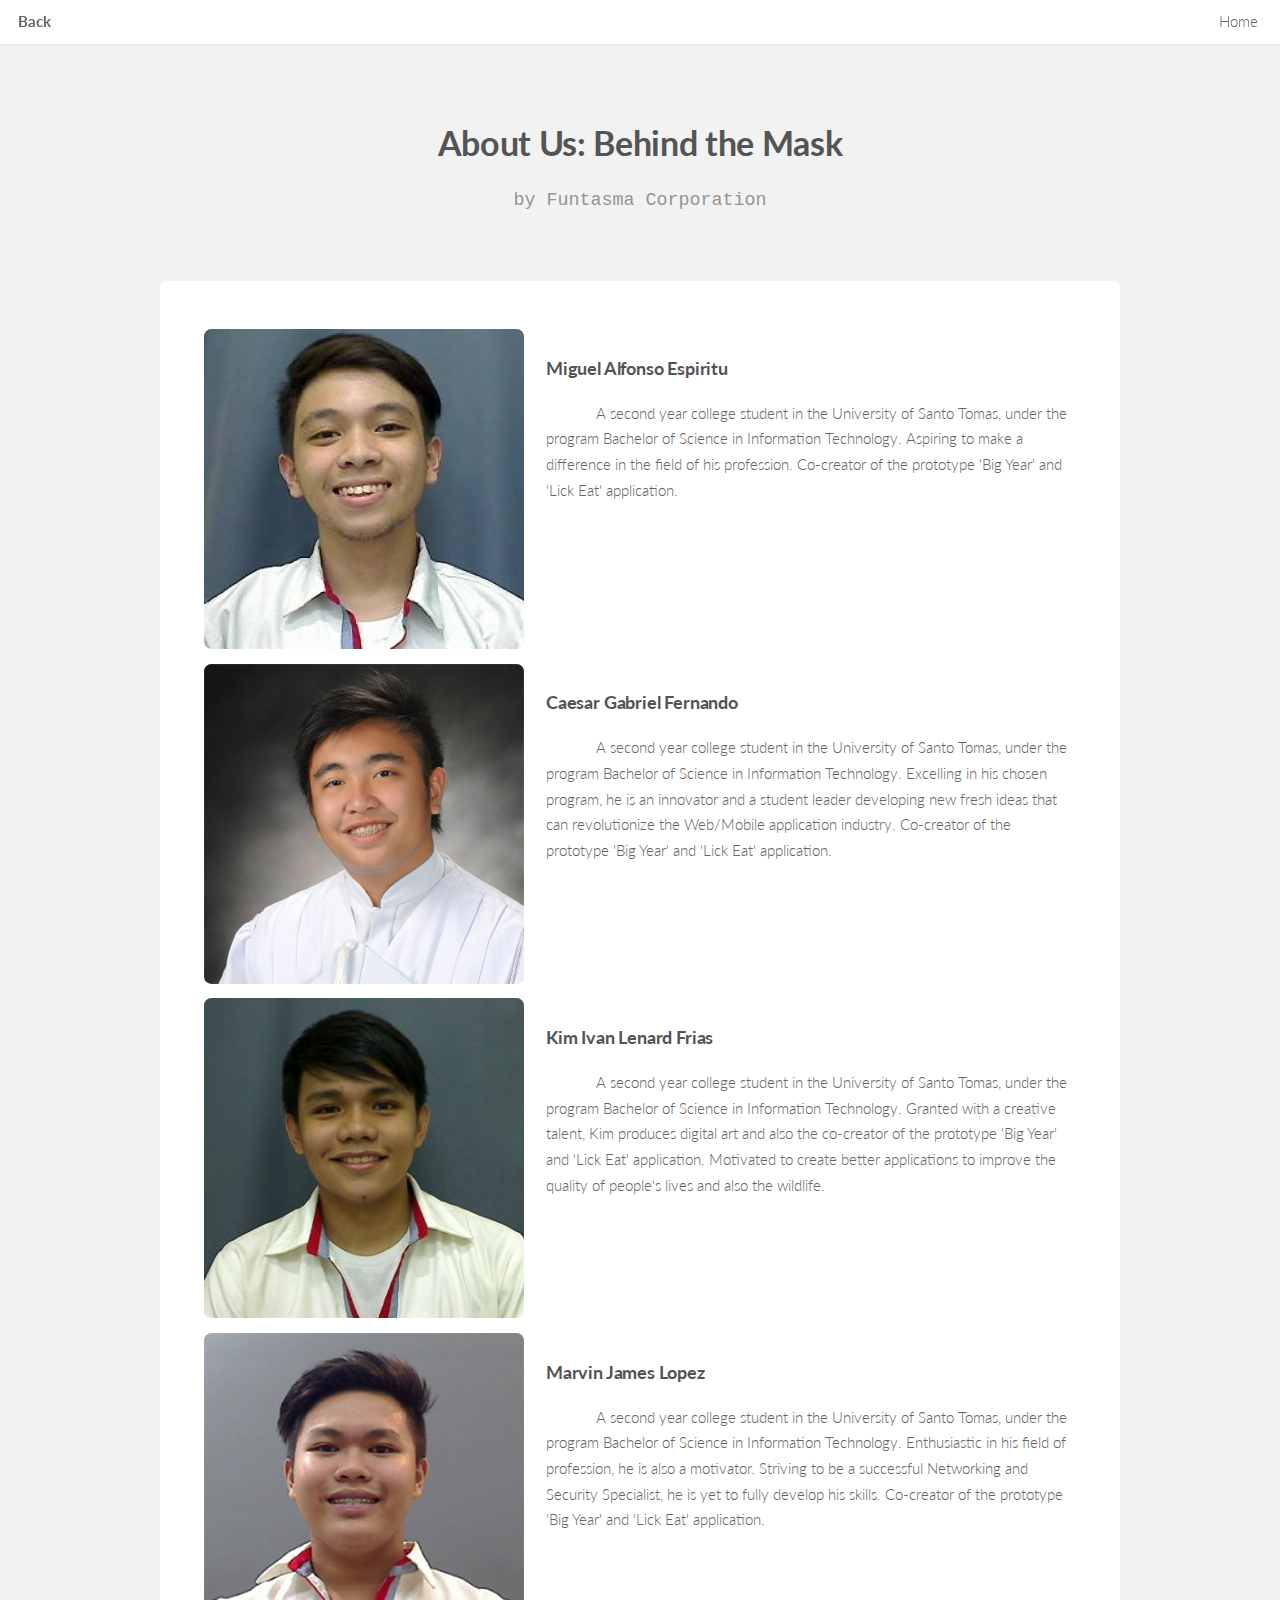
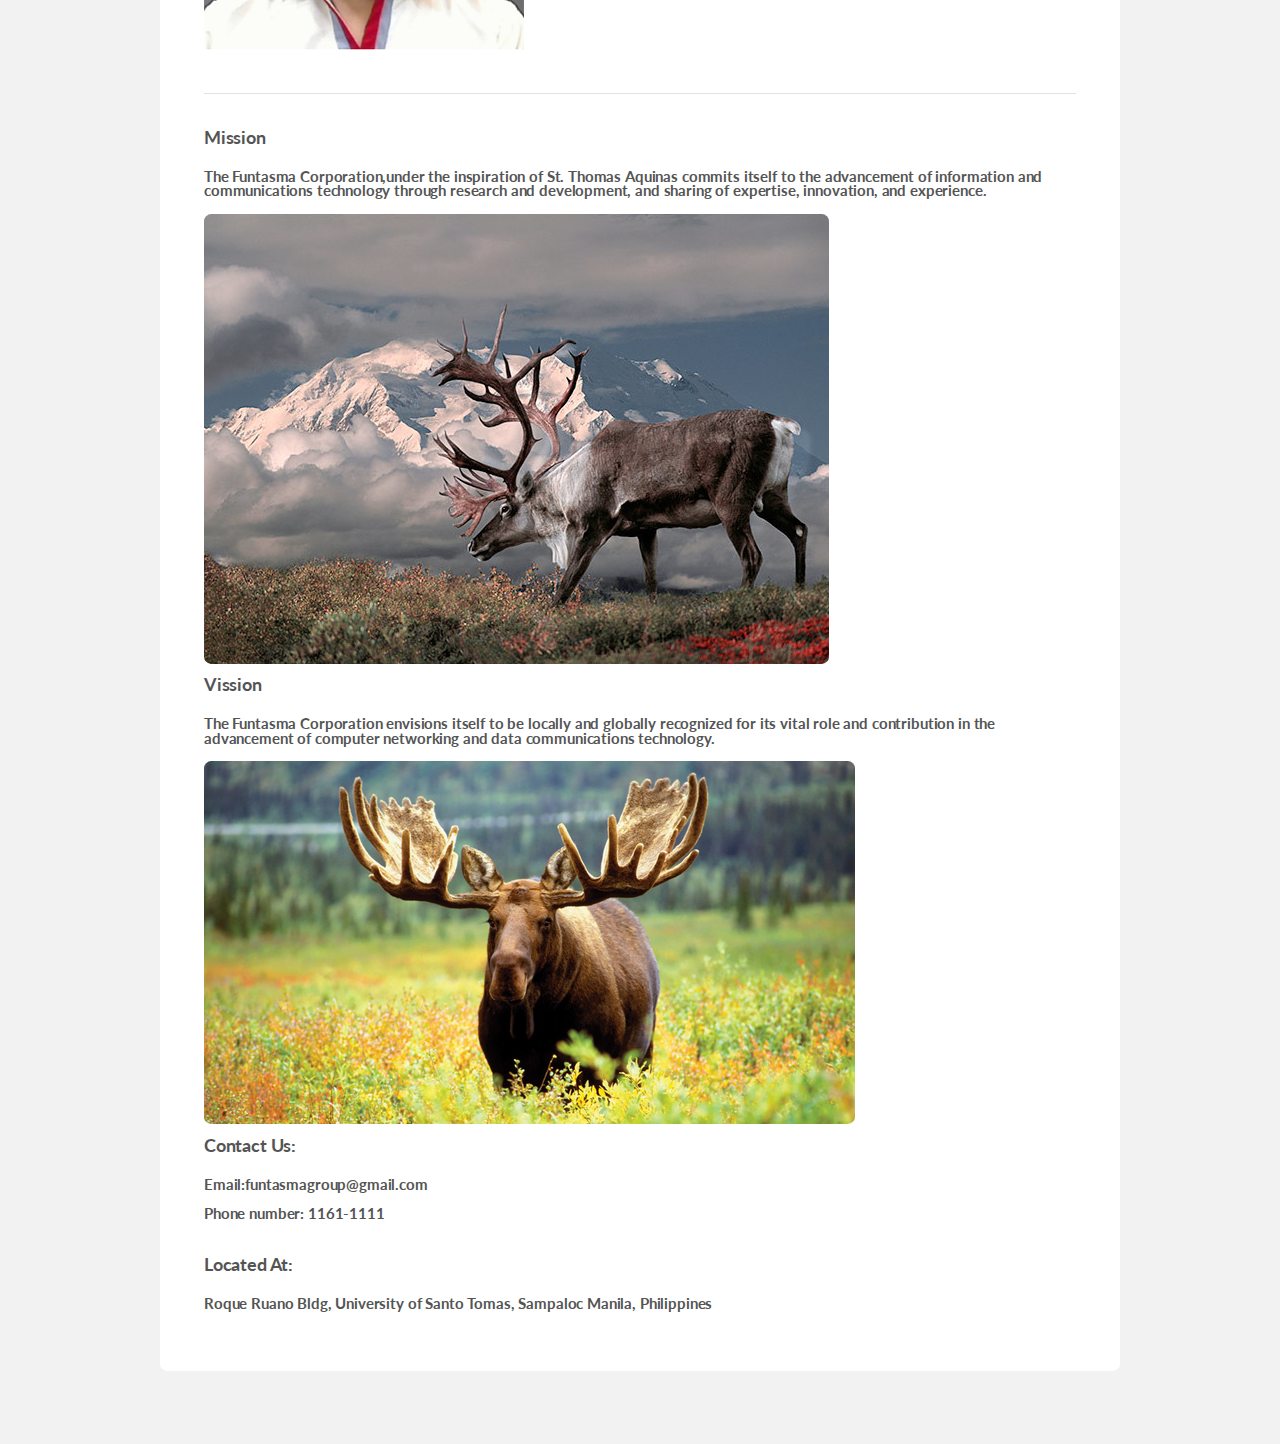
==== commit 0a14f269: "rev2" ====
--- a/About Us.html
+++ b/About Us.html
@@ -68,7 +68,7 @@
 								<section id="content">
 									<div class= "right">
 
-									<a href="#" class="image left"><img src="images/AU-caesar.jpg" alt="" /></a>
+									<a href="#" class="image left"><img src="images/AU-Caesar.jpg" alt="" /></a>
 									</div>
 									<p>
 									<h3>Caesar Gabriel Fernando</h3>
